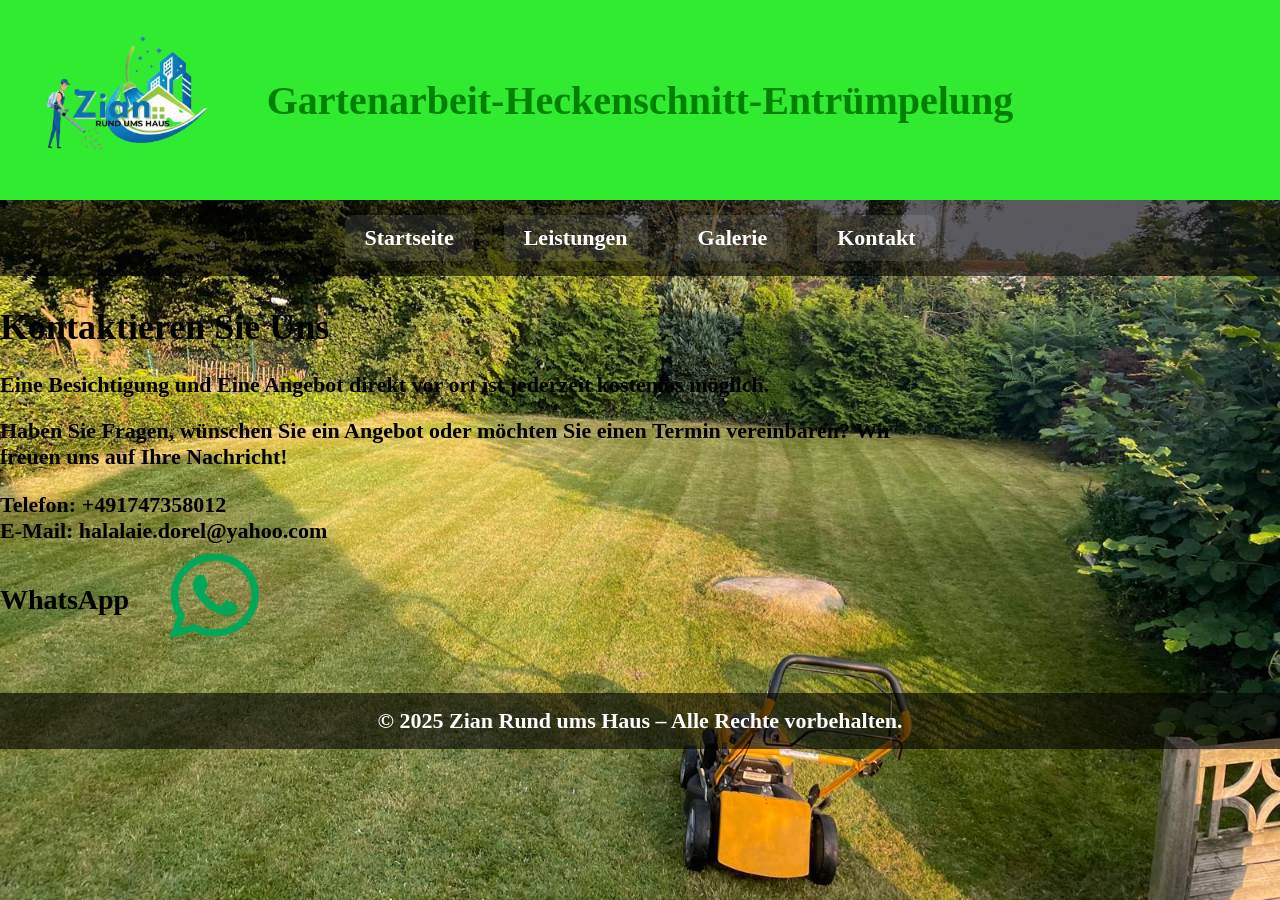
==== contact.html @ 54640d34 "site" ====
<!DOCTYPE html>
<html lang="en">

<head>
    <meta charset="UTF-8">
    <meta name="author" content="Mihnea">
    <meta name="description" content="This page contains information about a firm.">
    <title>Zian Rund ums Haus</title>

    <link rel="stylesheet" href="style_contact.css" type="text/css">
    <link href="https://fonts.googleapis.com/css2?family=Poppins:wght@300;400;600&display=swap" rel="stylesheet">
</head>

<body>

    <header class="top-bar">
        <a href="index.html">
            <img src="Resources/logo.png" alt="Logo" class="logo">
        </a>

        <h1 class="site-title">Gartenarbeit-Heckenschnitt-Entrümpelung</h1>
    </header>
<nav class="main-menu">
    <a href="index.html">Startseite</a>
    <a href="work.html">Leistungen</a>
    <a href="gallery.html">Galerie</a>
    <a href="contact.html">Kontakt</a>
</nav>
    <!-- AICI începe containerul pentru tot conținutul -->
    <div class="content">

        <h1>Kontaktieren Sie Uns</h1>
<p>
    Eine Besichtigung und Eine Angebot direkt vor ort ist jederzeit kostenlos möglich.
</p>
        <p>
            Haben Sie Fragen, wünschen Sie ein Angebot oder möchten Sie einen Termin vereinbaren?
            Wir freuen uns auf Ihre Nachricht!
        </p>


       <ul class="service-list">
    <li>
        <strong>Telefon:</strong>
        <a href="tel:+491747358012">+491747358012</a>
    </li>

    <li>
        <strong>E-Mail:</strong>
        <a href="mailto:halalaie.dorel@yahoo.com">halalaie.dorel@yahoo.com</a>
    </li>
</ul>
    <h2 class="whatsapp-title">
    WhatsApp
    <a href="https://wa.me/491747358012" target="_blank">
        <img src="Resources/whatsapp.png" class="whatsapp-inline" alt="WhatsApp">
    </a>
</h2>

    </div>
    <!-- AICI se termină containerul -->
<footer class="footer">
    <p>© 2025 Zian Rund ums Haus – Alle Rechte vorbehalten.</p>
</footer>
</body>

</html>
---- style_contact.css ----
/* Elimină marginile implicite */
html, body {
    margin: 0;
    padding: 0;
}

/* BODY – imagine de fundal */
body {
    font-weight: bold;
    font-family: cursive;
    font-size: 20px;

    background-image: url("Resources/1.jpeg");
    background-size: cover;
    background-repeat: no-repeat;
    background-position: center 100%;
    background-attachment: fixed;

    color: black;
}

/* CONȚINUT – TOT ÎN AFARĂ DE HEADER */
.content {
    text-align: left;
    padding-left: -1000px;   /* mută tot conținutul mai în dreapta */
    max-width: 1500px;
    margin: 0 auto;
}


/* HEADER – IDENTIC CU PAGINA PRINCIPALĂ */
header.top-bar {
    width: 100%;
    height: 200px;

    display: flex;
    align-items: center;
    justify-content: center;

    background-color: rgb(48, 235, 48);
    position: relative;
    box-sizing: border-box;
}

/* LOGO ÎN STÂNGA */
header.top-bar img.logo {
    position: absolute;
    left: 20px;
    top: 0px;
    height: 200px;
    width: auto;
}

/* TITLU CENTRAT PERFECT */
header.top-bar .site-title {
    font-size: 40px;      /* MĂRIT */
    font-weight: bold;
    font-family: cursive;
    margin: 0;
    color: green;
}
/* TITLURI */
h1 {
    font-size: 36px;
    font-weight: bold;
    margin-top: 30px;
}

h2 {
    font-size: 28px;
    font-weight: bold;
    margin-top: -20px;
}

/* PARAGRAFE */
p {
    font-size: 22px;
    font-weight: bold;
    max-width: 900px;
    margin: 0 0 20px 0;
}

/* LISTE FĂRĂ PUNCTE */
ul {
    list-style-type: none;
    padding-left: 0;
    margin-left: 0;
}

/* WHATSAPP */
.whatsapp-logo {
    width: 100px;        /* dimensiune mică și elegantă */
    height: 150px;
    margin-top: -5px;   /* îl ridică puțin */
    cursor: pointer;
    transition: transform 0.2s ease;
}

.whatsapp-logo:hover {
    transform: scale(1.1);
}
ul
{
    font-size: 22px;
    font-weight: bold;
}
.whatsapp-title {
    display: flex;            /* pune textul și logo-ul pe aceeași linie */
    align-items: center;      /* le aliniază vertical perfect */
    gap: 10px;                /* spațiu între text și logo */
}

.whatsapp-inline {
    width: 150px;
    height: 100px;
    cursor: pointer;
}
a {
    color: black;
    text-decoration: none; /* scoate sublinierea */
}

a:hover {
    color: black; /* rămâne negru și la hover */
}
.footer {
    width: 100%;
    background-color: rgba(0, 0, 0, 0.6);
    color: white;
    text-align: center;   /* CENTRARE GARANTATĂ */
    padding: 15px 0;
    font-size: 18px;
    margin-top: 40px;
}
.footer p {
    margin: 0 auto;
    text-align: center;
}
/* MENIU NAVIGAȚIE */
.main-menu {
    width: 100%;
    background-color: rgba(0, 0, 0, 0.6);
    padding: 15px 0;
    text-align: center;
    display: flex;
    justify-content: center;
    gap: 30px;
}

.main-menu a {
    color: white;
    font-size: 22px;
    font-weight: bold;
    text-decoration: none;
    padding: 10px 20px;
    border-radius: 8px;
    transition: 0.3s;
    background-color: rgba(255, 255, 255, 0.1);
}

.main-menu a:hover {
    background-color: rgb(48, 235, 48);
    color: black;
}
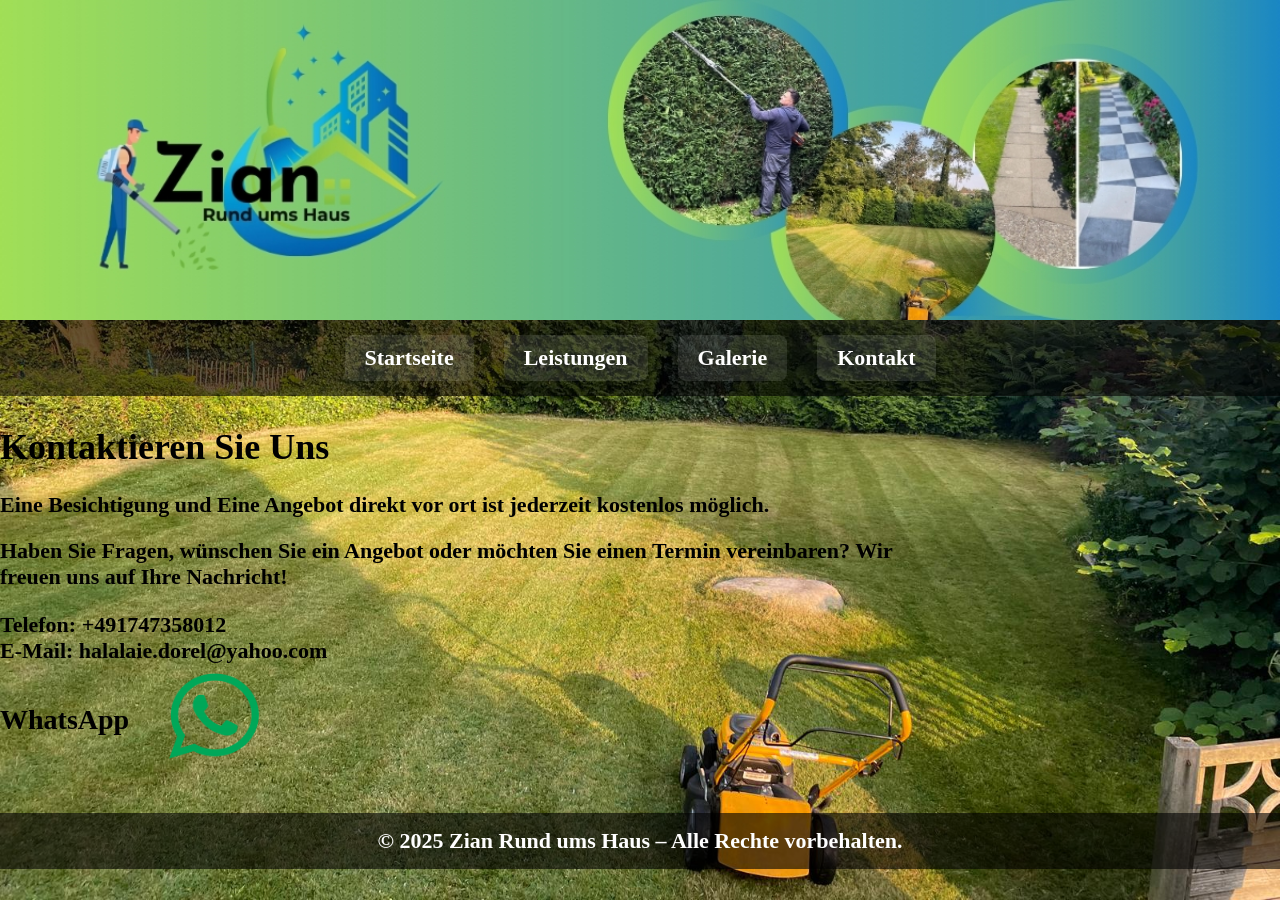
==== commit 338bc57e: "modificare logo" ====
--- a/contact.html
+++ b/contact.html
@@ -13,13 +13,9 @@
 
 <body>
 
-    <header class="top-bar">
-        <a href="index.html">
-            <img src="Resources/logo.png" alt="Logo" class="logo">
-        </a>
-
-        <h1 class="site-title">Gartenarbeit-Heckenschnitt-Entrümpelung</h1>
-    </header>
+<a href="index.html" class="header-image-container">
+    <img src="Resources/header-image.jpeg" alt="Header" class="header-image">
+</a>
 <nav class="main-menu">
     <a href="index.html">Startseite</a>
     <a href="work.html">Leistungen</a>
--- a/style_contact.css
+++ b/style_contact.css
@@ -29,36 +29,17 @@
 
 
 /* HEADER – IDENTIC CU PAGINA PRINCIPALĂ */
-header.top-bar {
+.header-image-container {
     width: 100%;
-    height: 200px;
-
-    display: flex;
-    align-items: center;
-    justify-content: center;
-
-    background-color: rgb(48, 235, 48);
-    position: relative;
-    box-sizing: border-box;
+    height: auto;
 }
 
-/* LOGO ÎN STÂNGA */
-header.top-bar img.logo {
-    position: absolute;
-    left: 20px;
-    top: 0px;
-    height: 200px;
-    width: auto;
+.header-image {
+    width: 100%;
+    height: auto;
+    display: block;
 }
 
-/* TITLU CENTRAT PERFECT */
-header.top-bar .site-title {
-    font-size: 40px;      /* MĂRIT */
-    font-weight: bold;
-    font-family: cursive;
-    margin: 0;
-    color: green;
-}
 /* TITLURI */
 h1 {
     font-size: 36px;
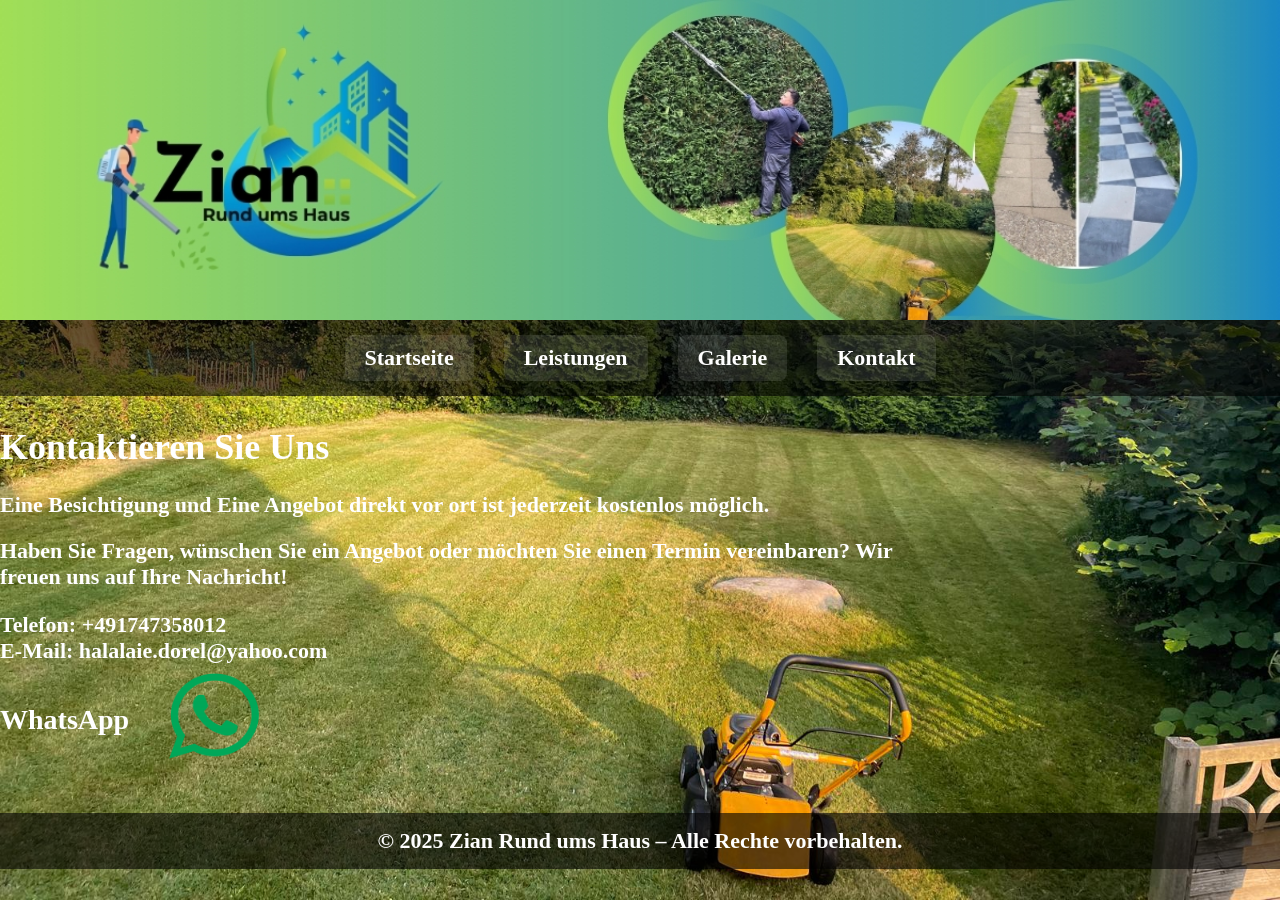
==== commit 498806db: "schimbare font" ====
--- a/contact.html
+++ b/contact.html
@@ -8,7 +8,6 @@
     <title>Zian Rund ums Haus</title>
 
     <link rel="stylesheet" href="style_contact.css" type="text/css">
-    <link href="https://fonts.googleapis.com/css2?family=Poppins:wght@300;400;600&display=swap" rel="stylesheet">
 </head>
 
 <body>
--- a/style_contact.css
+++ b/style_contact.css
@@ -16,7 +16,7 @@
     background-position: center 100%;
     background-attachment: fixed;
 
-    color: black;
+    color: white;
 }
 
 /* CONȚINUT – TOT ÎN AFARĂ DE HEADER */
@@ -97,7 +97,7 @@
     cursor: pointer;
 }
 a {
-    color: black;
+    color: white;
     text-decoration: none; /* scoate sublinierea */
 }
 
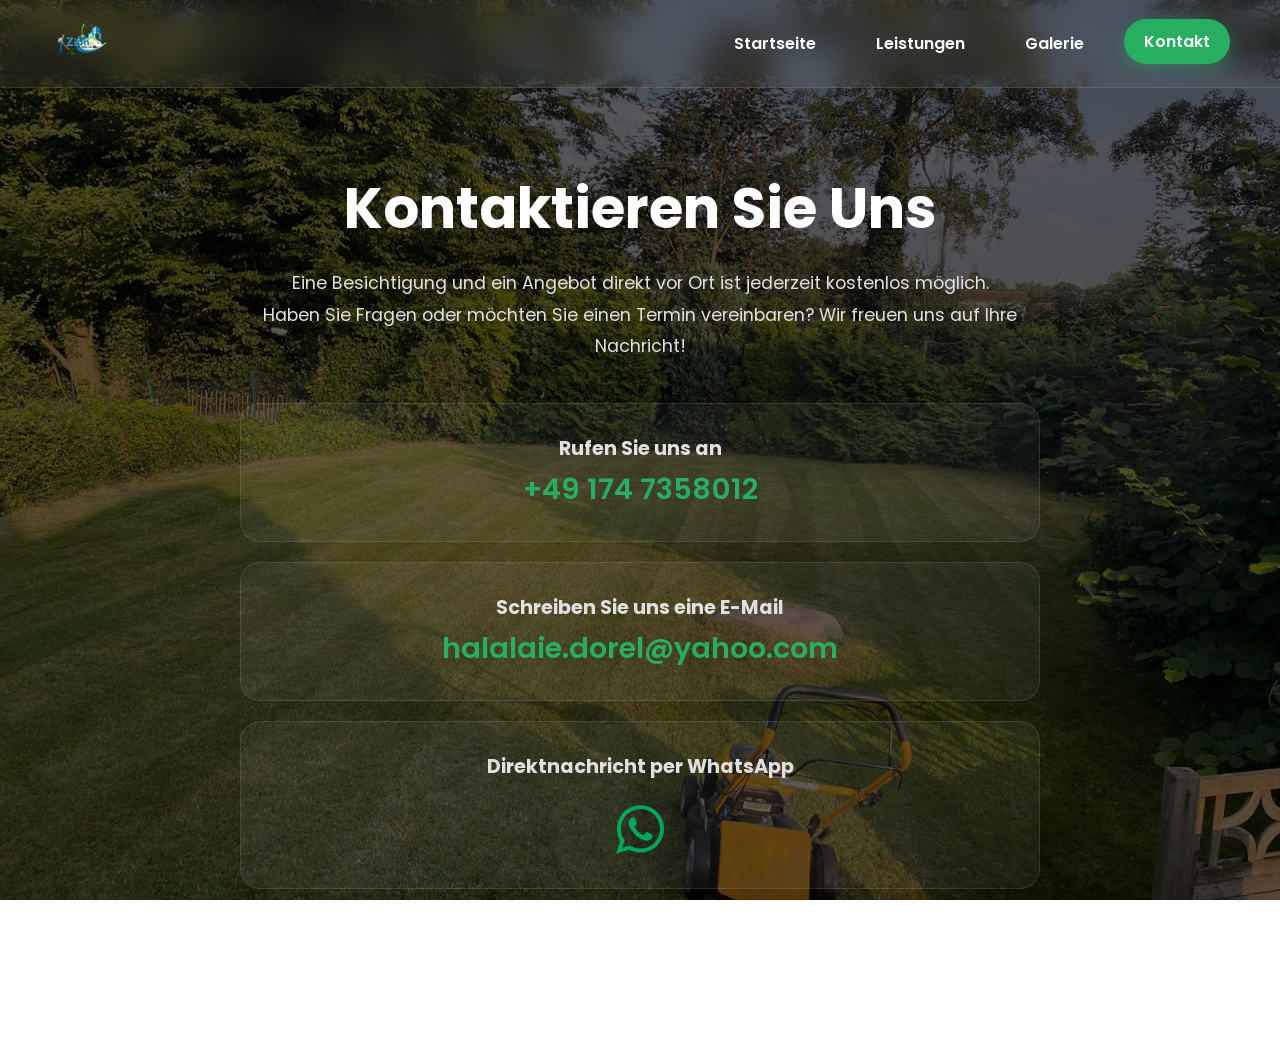
==== commit ca71ada2: "design revamp" ====
--- a/contact.html
+++ b/contact.html
@@ -1,62 +1,66 @@
-<!DOCTYPE html>
-<html lang="en">
+<!doctype html>
+<html lang="de">
+  <head>
+    <meta charset="UTF-8" />
+    <meta name="viewport" content="width=device-width, initial-scale=1.0" />
+    <title>Kontakt - Zian</title>
+    <link
+      href="https://fonts.googleapis.com/css2?family=Poppins:wght@300;400;600;700&display=swap"
+      rel="stylesheet" />
+    <link rel="stylesheet" href="style.css" />
+  </head>
+  <body>
+    <div class="background-overlay"></div>
 
-<head>
-    <meta charset="UTF-8">
-    <meta name="author" content="Mihnea">
-    <meta name="description" content="This page contains information about a firm.">
-    <title>Zian Rund ums Haus</title>
+    <header class="glass-nav fade-in-down">
+      <a href="index.html" class="logo-container">
+        <img src="Resources/logo.png" alt="Zian Logo" class="nav-logo" />
+      </a>
+      <nav class="main-menu">
+        <a href="index.html">Startseite</a>
+        <a href="work.html">Leistungen</a>
+        <a href="gallery.html">Galerie</a>
+        <a href="contact.html" class="active">Kontakt</a>
+      </nav>
+    </header>
 
-    <link rel="stylesheet" href="style_contact.css" type="text/css">
-</head>
-
-<body>
-
-<a href="index.html" class="header-image-container">
-    <img src="Resources/header-image.jpeg" alt="Header" class="header-image">
-</a>
-<nav class="main-menu">
-    <a href="index.html">Startseite</a>
-    <a href="work.html">Leistungen</a>
-    <a href="gallery.html">Galerie</a>
-    <a href="contact.html">Kontakt</a>
-</nav>
-    <!-- AICI începe containerul pentru tot conținutul -->
-    <div class="content">
-
+    <main class="content-wrapper fade-in-up">
+      <div class="contact-container">
         <h1>Kontaktieren Sie Uns</h1>
-<p>
-    Eine Besichtigung und Eine Angebot direkt vor ort ist jederzeit kostenlos möglich.
-</p>
         <p>
-            Haben Sie Fragen, wünschen Sie ein Angebot oder möchten Sie einen Termin vereinbaren?
-            Wir freuen uns auf Ihre Nachricht!
+          Eine Besichtigung und ein Angebot direkt vor Ort ist jederzeit
+          kostenlos möglich. <br />
+          Haben Sie Fragen oder möchten Sie einen Termin vereinbaren? Wir freuen
+          uns auf Ihre Nachricht!
         </p>
 
+        <div class="contact-cards">
+          <a href="tel:+491747358012" class="contact-card">
+            <strong>Rufen Sie uns an</strong>
+            <span>+49 174 7358012</span>
+          </a>
 
-       <ul class="service-list">
-    <li>
-        <strong>Telefon:</strong>
-        <a href="tel:+491747358012">+491747358012</a>
-    </li>
+          <a href="mailto:halalaie.dorel@yahoo.com" class="contact-card">
+            <strong>Schreiben Sie uns eine E-Mail</strong>
+            <span>halalaie.dorel@yahoo.com</span>
+          </a>
 
-    <li>
-        <strong>E-Mail:</strong>
-        <a href="mailto:halalaie.dorel@yahoo.com">halalaie.dorel@yahoo.com</a>
-    </li>
-</ul>
-    <h2 class="whatsapp-title">
-    WhatsApp
-    <a href="https://wa.me/491747358012" target="_blank">
-        <img src="Resources/whatsapp.png" class="whatsapp-inline" alt="WhatsApp">
-    </a>
-</h2>
+          <a
+            href="https://wa.me/491747358012"
+            target="_blank"
+            class="contact-card">
+            <strong>Direktnachricht per WhatsApp</strong>
+            <img
+              src="Resources/whatsapp.png"
+              class="whatsapp-img"
+              alt="WhatsApp" />
+          </a>
+        </div>
+      </div>
+    </main>
 
-    </div>
-    <!-- AICI se termină containerul -->
-<footer class="footer">
-    <p>© 2025 Zian Rund ums Haus – Alle Rechte vorbehalten.</p>
-</footer>
-</body>
-
-</html>+    <footer class="glass-footer">
+      <p>© 2026 Zian Rund ums Haus – Alle Rechte vorbehalten.</p>
+    </footer>
+  </body>
+</html>
--- a/style.css
+++ b/style.css
@@ -0,0 +1,390 @@
+/* ========================= */
+/* VARIABILE & RESET         */
+/* ========================= */
+:root {
+  --primary-color: #27ae60;
+  --hover-color: #2ecc71;
+  --text-light: #ffffff;
+  --text-muted: #e0e0e0;
+}
+
+html,
+body {
+  margin: 0;
+  padding: 0;
+  height: 100%;
+  font-family: "Poppins", sans-serif;
+  color: var(--text-light);
+  overflow-x: hidden;
+}
+
+body {
+  display: flex;
+  flex-direction: column;
+  min-height: 100vh;
+  background-image: url("Resources/1.jpeg");
+  background-size: cover;
+  background-repeat: no-repeat;
+  background-position: center;
+  background-attachment: fixed;
+}
+
+.background-overlay {
+  position: fixed;
+  top: 0;
+  left: 0;
+  width: 100%;
+  height: 100%;
+  background: rgba(
+    0,
+    0,
+    0,
+    0.65
+  ); /* Fundal întunecat pentru lizibilitate maximă */
+  z-index: -1;
+}
+
+/* ========================= */
+/* NAVIGAȚIE (GLASS)         */
+/* ========================= */
+.glass-nav {
+  display: flex;
+  justify-content: space-between;
+  align-items: center;
+  padding: 10px 50px;
+  background: rgba(255, 255, 255, 0.05);
+  backdrop-filter: blur(15px);
+  -webkit-backdrop-filter: blur(15px);
+  border-bottom: 1px solid rgba(255, 255, 255, 0.1);
+  position: sticky;
+  top: 0;
+  z-index: 100;
+}
+
+.nav-logo {
+  height: 60px;
+  width: auto;
+  transition: transform 0.3s ease;
+}
+
+.nav-logo:hover {
+  transform: scale(1.05);
+}
+
+.main-menu {
+  display: flex;
+  gap: 20px;
+}
+
+.main-menu a {
+  color: var(--text-light);
+  font-size: 16px;
+  font-weight: 600;
+  text-decoration: none;
+  padding: 10px 20px;
+  border-radius: 30px;
+  transition: all 0.3s ease;
+}
+
+.main-menu a:hover,
+.main-menu a.active {
+  background-color: var(--primary-color);
+  color: white;
+  box-shadow: 0 4px 15px rgba(39, 174, 96, 0.4);
+  transform: translateY(-2px);
+}
+
+/* ========================= */
+/* STRUCTURĂ GENERALĂ PAGINI */
+/* ========================= */
+.content-wrapper {
+  flex: 1;
+  display: flex;
+  flex-direction: column;
+  align-items: center;
+  padding: 40px 20px;
+  width: 100%;
+  max-width: 1200px;
+  margin: 0 auto;
+  box-sizing: border-box;
+}
+
+/* ========================= */
+/* PAGINA PRINCIPALĂ (INDEX) */
+/* ========================= */
+.hero-text {
+  text-align: center;
+  max-width: 900px;
+  margin: auto;
+}
+h1 {
+  font-size: 3.5rem;
+  margin-bottom: 10px;
+  font-weight: 700;
+  text-align: center;
+}
+h1 span {
+  color: var(--primary-color);
+}
+h2 {
+  font-size: 1.8rem;
+  font-weight: 400;
+  color: var(--text-muted);
+  margin-bottom: 30px;
+  text-align: center;
+}
+p {
+  font-size: 1.1rem;
+  line-height: 1.8;
+  margin-bottom: 20px;
+  color: var(--text-muted);
+}
+
+.cta-button {
+  display: inline-block;
+  margin-top: 30px;
+  padding: 15px 35px;
+  background: var(--primary-color);
+  color: white;
+  font-size: 1.1rem;
+  font-weight: 600;
+  text-decoration: none;
+  border-radius: 50px;
+  transition: all 0.3s ease;
+  box-shadow: 0 4px 15px rgba(39, 174, 96, 0.4);
+}
+.cta-button:hover {
+  background: var(--hover-color);
+  transform: translateY(-3px) scale(1.02);
+}
+
+/* ========================= */
+/* PAGINA LEISTUNGEN (WORK)  */
+/* ========================= */
+.services-section {
+  width: 100%;
+  max-width: 1000px;
+}
+.services-grid {
+  display: grid;
+  grid-template-columns: repeat(auto-fit, minmax(300px, 1fr));
+  gap: 20px;
+  margin-bottom: 50px;
+  margin-top: 30px;
+}
+.service-card {
+  background: rgba(255, 255, 255, 0.05);
+  border: 1px solid rgba(255, 255, 255, 0.1);
+  padding: 20px;
+  border-radius: 15px;
+  display: flex;
+  align-items: flex-start;
+  gap: 15px;
+  backdrop-filter: blur(10px);
+  transition:
+    transform 0.3s ease,
+    border-color 0.3s ease,
+    background 0.3s ease;
+}
+.service-card:hover {
+  transform: translateY(-5px);
+  background: rgba(255, 255, 255, 0.1);
+  border-color: var(--primary-color);
+}
+.check-icon {
+  color: var(--primary-color);
+  font-size: 1.5rem;
+  line-height: 1.2;
+}
+
+/* ========================= */
+/* PAGINA GALERIE            */
+/* ========================= */
+.gallery-grid {
+  display: grid;
+  grid-template-columns: repeat(auto-fit, minmax(280px, 1fr));
+  gap: 20px;
+  width: 100%;
+}
+.gallery-item {
+  width: 100%;
+  height: 250px;
+  object-fit: cover;
+  border-radius: 15px;
+  cursor: pointer;
+  transition:
+    transform 0.3s ease,
+    box-shadow 0.3s ease;
+}
+.gallery-item:hover {
+  transform: scale(1.03);
+  box-shadow: 0 8px 25px rgba(39, 174, 96, 0.5);
+}
+
+/* Lightbox UI Modernizat */
+.lightbox {
+  display: none;
+  position: fixed;
+  z-index: 1000;
+  left: 0;
+  top: 0;
+  width: 100%;
+  height: 100%;
+  background: rgba(0, 0, 0, 0.9);
+  backdrop-filter: blur(10px);
+  justify-content: center;
+  align-items: center;
+}
+.lightbox-img {
+  max-width: 85%;
+  max-height: 85%;
+  border-radius: 10px;
+  box-shadow: 0 10px 40px rgba(0, 0, 0, 0.8);
+}
+.close,
+.prev,
+.next {
+  position: absolute;
+  color: white;
+  cursor: pointer;
+  font-size: 3rem;
+  transition: color 0.3s;
+  user-select: none;
+}
+.close {
+  top: 20px;
+  right: 40px;
+}
+.prev {
+  left: 20px;
+  top: 50%;
+  transform: translateY(-50%);
+}
+.next {
+  right: 20px;
+  top: 50%;
+  transform: translateY(-50%);
+}
+.close:hover,
+.prev:hover,
+.next:hover {
+  color: var(--primary-color);
+}
+
+/* ========================= */
+/* PAGINA KONTAKT            */
+/* ========================= */
+.contact-container {
+  text-align: center;
+  max-width: 800px;
+  width: 100%;
+}
+.contact-cards {
+  display: flex;
+  flex-direction: column;
+  gap: 20px;
+  margin-top: 40px;
+}
+.contact-card {
+  background: rgba(255, 255, 255, 0.05);
+  padding: 30px;
+  border-radius: 20px;
+  border: 1px solid rgba(255, 255, 255, 0.1);
+  backdrop-filter: blur(10px);
+  display: flex;
+  flex-direction: column;
+  align-items: center;
+  text-decoration: none;
+  color: white;
+  transition: all 0.3s;
+}
+.contact-card:hover {
+  transform: translateY(-5px);
+  background: rgba(255, 255, 255, 0.1);
+  border-color: var(--primary-color);
+  box-shadow: 0 10px 25px rgba(39, 174, 96, 0.2);
+}
+.contact-card strong {
+  font-size: 1.2rem;
+  color: var(--text-muted);
+  margin-bottom: 5px;
+}
+.contact-card span {
+  font-size: 1.8rem;
+  font-weight: 600;
+  color: var(--primary-color);
+}
+.whatsapp-img {
+  width: 80px;
+  height: auto;
+  transition: transform 0.3s;
+  margin-top: 15px;
+}
+.contact-card:hover .whatsapp-img {
+  transform: scale(1.1);
+}
+
+/* ========================= */
+/* FOOTER                    */
+/* ========================= */
+.glass-footer {
+  text-align: center;
+  padding: 20px 0;
+  background: rgba(0, 0, 0, 0.4);
+  backdrop-filter: blur(5px);
+  font-size: 0.9rem;
+  border-top: 1px solid rgba(255, 255, 255, 0.1);
+  margin-top: auto;
+}
+
+/* ========================= */
+/* ANIMAȚII                  */
+/* ========================= */
+.fade-in-down {
+  animation: fadeInDown 0.8s ease-out forwards;
+}
+.fade-in-up {
+  animation: fadeInUp 0.8s ease-out forwards;
+  opacity: 0;
+}
+@keyframes fadeInDown {
+  from {
+    opacity: 0;
+    transform: translateY(-20px);
+  }
+  to {
+    opacity: 1;
+    transform: translateY(0);
+  }
+}
+@keyframes fadeInUp {
+  from {
+    opacity: 0;
+    transform: translateY(30px);
+  }
+  to {
+    opacity: 1;
+    transform: translateY(0);
+  }
+}
+
+/* ========================= */
+/* RESPONSIVE                */
+/* ========================= */
+@media (max-width: 768px) {
+  .glass-nav {
+    flex-direction: column;
+    gap: 15px;
+    padding: 15px;
+  }
+  .main-menu {
+    flex-wrap: wrap;
+    justify-content: center;
+  }
+  h1 {
+    font-size: 2.2rem;
+  }
+  .contact-card span {
+    font-size: 1.4rem;
+  }
+}
